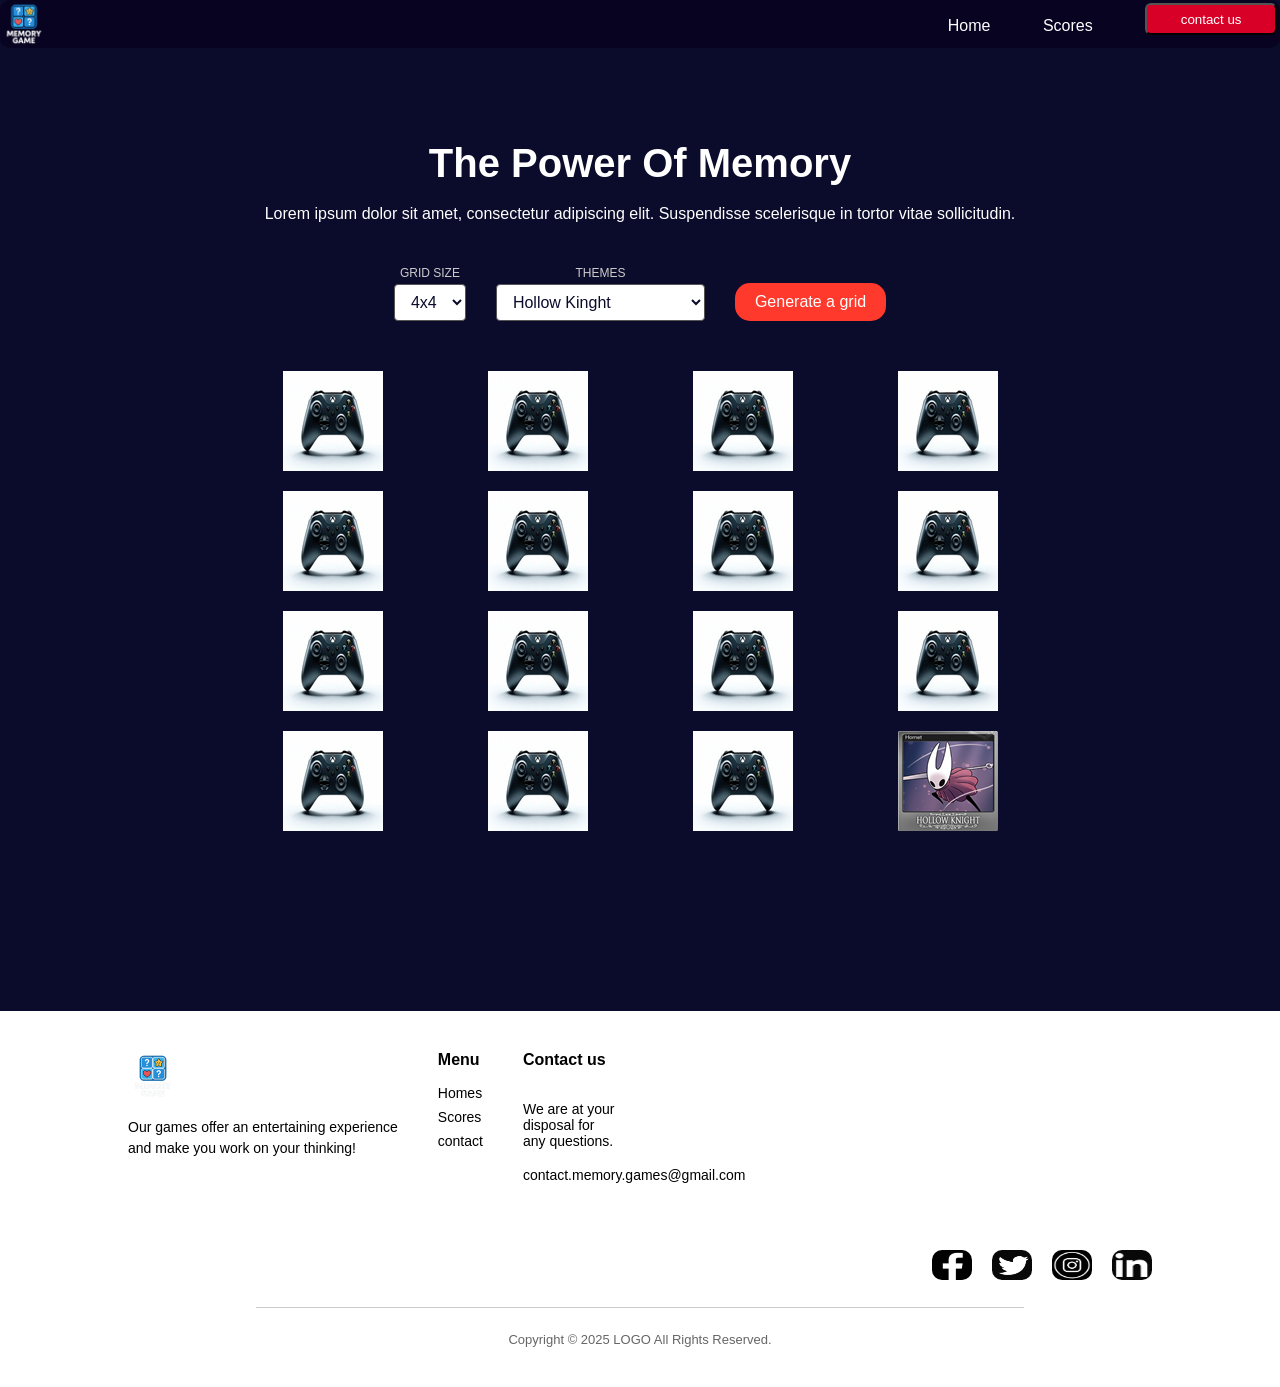
==== games.html @ c45e847d "Base" ====
<!DOCTYPE HTML>
<html lang="en">
<head>
	<meta charset="utf-8">
    <meta name="viewport" content="width=device-width, initial-scale=1.0">
	<link rel="stylesheet" href="assets/css/styleg.css">
	<title>Games</title>
</head>
<body>	
    <!-- header start (start at the top)-->
    <header>
        <img src="assets/images/logo_memory.png" alt="logo">
            <div class="nav-container">
                <table>
                    <thead>
                        <th><a href="index.html"> Home</a></th> <!-- redirection to home page-->
                        <th id="spaceh">_____</th>
                        <th><a href="scores.html"> Scores</a></th> <!-- redirection to scores page-->
                        <th id="spaceh">_____</th>
                        <th><button><a href="Contact.html"> contact us</a></button></th> <!-- redirection to contact page-->
                    </thead>
                </table>
            </div>
        </header>
    <!-- header end -->
        <!-- memory.html -->
    <section class="memory-game">
        <h1>The Power Of Memory</h1>
        <p>
        Lorem ipsum dolor sit amet, consectetur adipiscing elit.  
        Suspendisse scelerisque in tortor vitae sollicitudin.
        </p>

        <div class="controls">
            <div class="control">
                <label for="grid-size">GRID SIZE</label>
                <select id="grid-size">
                    <option value="4x4">4x4</option>
                </select>
            </div>

            <div class="control">
                <label for="theme">THEMES</label>
                <select id="theme">
                    <option value="game">Hollow Kinght</option>
                    <option value="game">Hollow Kinght Silksong</option>
                    <option value="game">Ori </option>
                </select>
            </div>
            <button id="generate-btn">Generate a grid</button>
        </div>
        <div class="grid">
            <!-- 16 cartes blanches -->
            <div class="card">
                <img src="assets/images/memory_Card.jpg"alt="">
            </div>
            <div class="card">
                <img src="assets/images/memory_Card.jpg"alt="">
            </div>
            <div class="card">
                <img src="assets/images/memory_Card.jpg"alt="">
            </div>
            <div class="card">
                <img src="assets/images/memory_Card.jpg"alt="">
            </div>
            <div class="card">
                <img src="assets/images/memory_Card.jpg"alt="">
            </div>
            <div class="card">
                <img src="assets/images/memory_Card.jpg"alt="">
            </div>
            <div class="card">
                <img src="assets/images/memory_Card.jpg"alt="">
            </div>
            <div class="card">
                <img src="assets/images/memory_Card.jpg"alt="">
            </div>
            <div class="card">
                <img src="assets/images/memory_Card.jpg"alt="">
            </div>
            <div class="card">
                <img src="assets/images/memory_Card.jpg"alt="">
            </div>
            <div class="card">
                <img src="assets/images/memory_Card.jpg"alt="">
            </div>
            <div class="card">
                <img src="assets/images/memory_Card.jpg"alt="">
            </div>
            <div class="card">
                <img src="assets/images/memory_Card.jpg"alt="">
            </div>
            <div class="card">
                <img src="assets/images/memory_Card.jpg"alt="">
            </div>
            <div class="card">
                <img src="assets/images/memory_Card.jpg" alt="">
            </div>
            <div class="card">
                <img src="assets/images/HK.png"alt="">
            </div>
      </div>
    <img class="fake" src="assets/images/fake_morceaux.png" alt="">
    </section>
        <footer>
        <div class="fhead">
            <div class="tabl0">
                <img src="assets/images/logo_memory.png" alt="Logo" id="logo">
                <p>Our games offer an entertaining experience<br /> and make you work on your thinking!</p>     
            </div>
            <div class="tabl1">
                <h4>Menu</h4>
                <a href="index.html">Homes</a>
                <a href="scores.html">Scores</a>
                <a href="contact.html">contact</a>
            </div>

            <div class="tabl2">
                <h4>Contact us</h4><br />
                <span>We are at your<br />disposal for<br /> any questions.</span>
                <br />
                <p>contact.memory.games@gmail.com</p>
                <br />
            </div>
        </div>

        <div id="links">
            <a href="https://www.facebook.com/profile.php?id=61581419054379"><img src="assets/images/facebook_logo.png"   alt="Facebook"  class="linka"></a>
            <a href="https://x.com/MemoryContact"><img src="assets/images/twitter_logo.png"    alt="Twitter"   class="linka"></a>
            <a href="https://www.instagram.com/contact.memory.games/"><img src="assets/images/instagram_logo.png"  alt="Instagram" class="linka"></a>
            <a href="https://www.linkedin.com/in/memory-games-168488388/"><img src="assets/images/linkedin_logo.png"   alt="LinkedIn"  class="linka"></a>
        </div>

        <hr>

        <div id="endf">
            <span>Copyright © 2025 LOGO All Rights Reserved.</span>
        </div>
    </footer>
</body>
</html>
---- assets/css/styleg.css ----
/*start header*/
/*header background*/
header{
    background-color: rgb(7, 3, 32);
    justify-content: space-between;
    display: flex;
    width: 1,321.77px;
    height: 47.64px;
    border-radius: 10px;
}
/*button color*/
header button{

    background-color: rgb(216, 0, 39, 1);
    color: rgb(255, 255, 255);
    width: 131.77px;
    height: 32.17px;
    border-radius: 6px;
}
/*text modifications*/
header a{
    color: rgb(255, 255, 255);
    text-decoration: none;
    font-family: "Arial", sans-serif;
    font-weight: normal;
}
/*button text*/
header button p{
    text-align: center;
    margin-top: 6px;
    font-family: "Arial", sans-serif;
}

/*alignement*/
header th{
    vertical-align: bottom;
}
/*space between button*/
#spaceh{
    color: rgb(7, 3, 32);
}

/*end header*/
/* memory.css */
body {
  margin: 0;
  background-color: #0b0b2b;
  color: white;
  font-family: Arial, sans-serif;
}
.fake{
  display: flex;
  margin-top: 20px;
}
.memory-game {
  max-width: 800px;
  margin: 0 auto;
  padding: 60px 20px;
  text-align: center;
}

.memory-game h1 {
  font-size: 2.5rem;
  margin-bottom: 16px;
}

.memory-game p {
  font-size: 1rem;
  margin-bottom: 40px;
  line-height: 1.5;
}

.controls {
  display: flex;
  justify-content: center;
  align-items: flex-end;
  gap: 30px;
  margin-bottom: 50px;
}

.control label {
  display: block;
  font-size: 0.75rem;
  color: #ccc;
  margin-bottom: 4px;
  text-transform: uppercase;
}

.control select {
  padding: 8px 12px;
  border: 1px solid #555;
  border-radius: 4px;
  background: white;
  color: #0b0b2b;
  font-size: 1rem;
}

#generate-btn {
  padding: 10px 20px;
  background-color: #ff392b;
  border: none;
  border-radius: 15px;
  color: white;
  font-size: 1rem;
  cursor: pointer;
  transition: 0.2s;
}

#generate-btn:hover {
  background-color: #e82e24;
}

.grid {
  display: grid;
  grid-template-columns: repeat(4, 1fr);
  gap: 20px;
  justify-items: center;
}

.card {
  width: 100px;
  height: 100px;
  background: white;
  border-radius: 8px;
  cursor: pointer;
  transition: transform 0.2s;
}

.card:hover {
  transform: scale(1.05);
}
/* footer général */
footer {
  margin-top: 100px;
  width: 100%;
  background-color: white;
  padding: 40px 0;
  font-family: Arial, sans-serif;
  font-size: 14px;
  color: black;
}

/* conteneur des colonnes */
.fhead {
  display: flex;
  align-items: flex-start;
  justify-content: flex-start; /* items collés à gauche */
  gap: 40px;                    /* écart entre les colonnes */
  padding: 0 10%;               /* padding latéral pour centrer tout ça */
  margin-bottom: 40px;
}

/* colonne logo + texte */
.tabl0 {
  max-width: 300px;
}

.tabl0 #logo {
  display: block;
  height: 50px;
  margin-bottom: 16px;
}

.tabl0 p {
  line-height: 1.5;
  margin: 0;
}

/* colonnes Menu et Contact */
.tabl1,
.tabl2 {
  display: flex;
  flex-direction: column;
  align-items: flex-start;
  max-width: 200px;
}

.tabl1 h4{
  margin-left: auto;
}

.tabl1 h4,.tabl2 h4 {
  display: block;
  color: black !important;
  font-size: 16px;
  margin: 0 0 16px;
}

.tabl2 h4 {
  margin: 0 0 16px 0;
  font-size: 16px;
}

.tabl1 a {
  display: block;
  margin-bottom: 8px;
}

.tabl2 p {
  margin: 0 0 8px 0;
  line-height: 1.5;
}

/* liens généraux */
footer a {
  color: black !important;
  text-decoration: none;
}

/* séparation */
footer hr {
  border: none;
  border-top: 1px solid #ccc;
  margin: 0 20% 24px;
}

/* icônes sociales */
#links {
  display: flex;
  justify-content: flex-end;
  gap: 20px;
  padding: 0 10%;  /* même padding que .fhead pour garder l’alignement */
  margin-bottom: 24px;

}

.linka {
  width: 40px;
  height: 30px;
  border-radius: 10px;
  transition: transform 0.3s;
}

.linka:hover {
  transform: scale(1.2);
}

/* copyright */
#endf {
  text-align: center;
  font-size: 13px;
  color: #666;
}
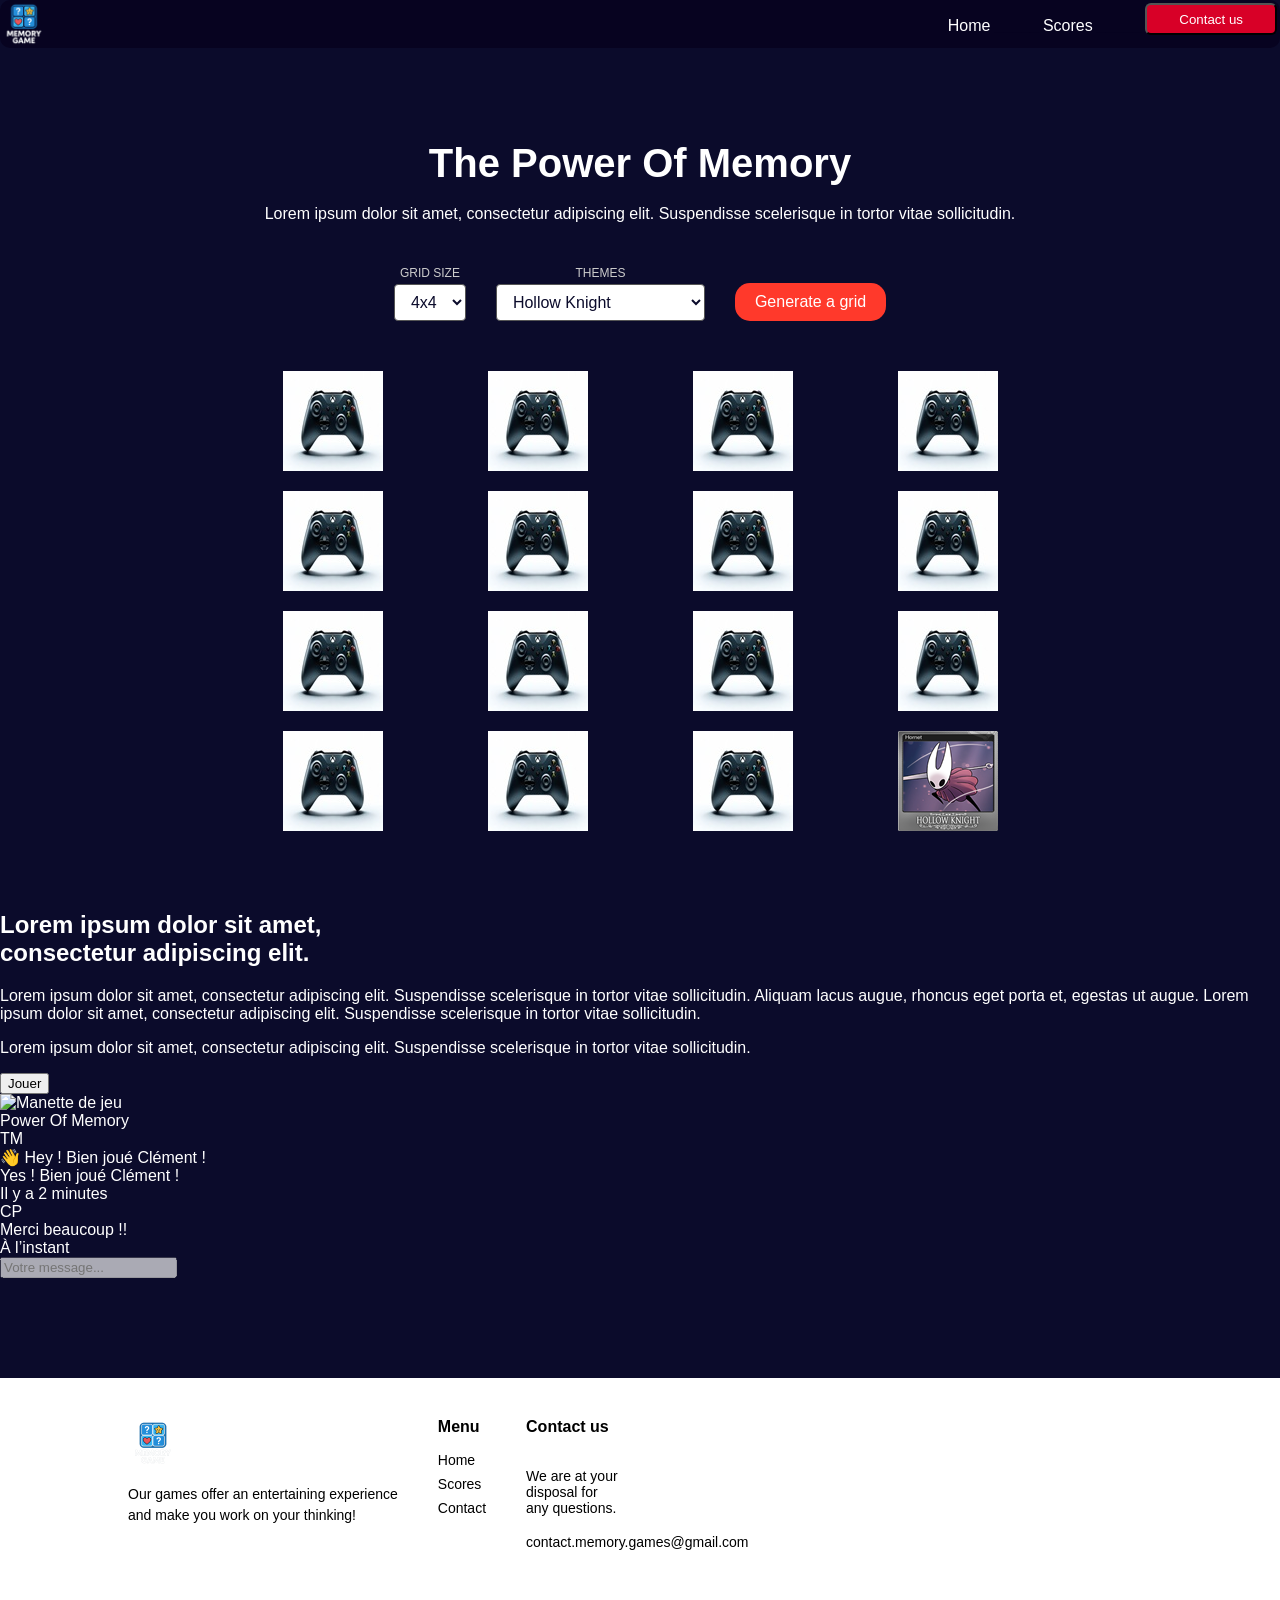
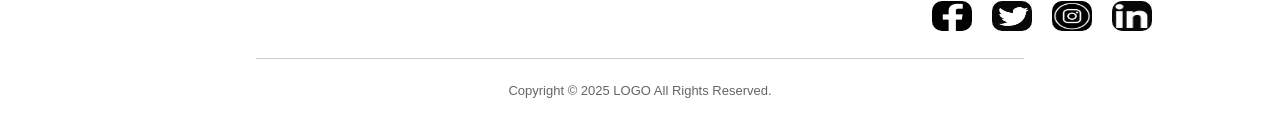
==== commit e8736905: "Ajout de la tchatbox" ====
--- a/games.html
+++ b/games.html
@@ -1,29 +1,29 @@
 <!DOCTYPE HTML>
 <html lang="en">
 <head>
-	<meta charset="utf-8">
+    <meta charset="utf-8">
     <meta name="viewport" content="width=device-width, initial-scale=1.0">
-	<link rel="stylesheet" href="assets/css/styleg.css">
-	<title>Games</title>
+    <link rel="stylesheet" href="assets/css/styleg.css">
+    <title>Games</title>
 </head>
-<body>	
-    <!-- header start (start at the top)-->
+<body>  
+    <!-- header start -->
     <header>
         <img src="assets/images/logo_memory.png" alt="logo">
-            <div class="nav-container">
-                <table>
-                    <thead>
-                        <th><a href="index.html"> Home</a></th> <!-- redirection to home page-->
-                        <th id="spaceh">_____</th>
-                        <th><a href="scores.html"> Scores</a></th> <!-- redirection to scores page-->
-                        <th id="spaceh">_____</th>
-                        <th><button><a href="Contact.html"> contact us</a></button></th> <!-- redirection to contact page-->
-                    </thead>
-                </table>
-            </div>
-        </header>
-    <!-- header end -->
-        <!-- memory.html -->
+        <div class="nav-container">
+            <table>
+                <thead>
+                    <th><a href="index.html">Home</a></th>
+                    <th id="spaceh">_____</th>
+                    <th><a href="scores.html">Scores</a></th>
+                    <th id="spaceh">_____</th>
+                    <th><button><a href="Contact.html">Contact us</a></button></th>
+                </thead>
+            </table>
+        </div>
+    </header>
+
+    <!-- memory.html -->
     <section class="memory-game">
         <h1>The Power Of Memory</h1>
         <p>
@@ -42,93 +42,105 @@
             <div class="control">
                 <label for="theme">THEMES</label>
                 <select id="theme">
-                    <option value="game">Hollow Kinght</option>
-                    <option value="game">Hollow Kinght Silksong</option>
-                    <option value="game">Ori </option>
+                    <option value="game">Hollow Knight</option>
+                    <option value="game">Hollow Knight Silksong</option>
+                    <option value="game">Ori</option>
                 </select>
             </div>
             <button id="generate-btn">Generate a grid</button>
         </div>
+
         <div class="grid">
             <!-- 16 cartes blanches -->
-            <div class="card">
-                <img src="assets/images/memory_Card.jpg"alt="">
+            <div class="card"><img src="assets/images/memory_Card.jpg" alt=""></div>
+            <div class="card"><img src="assets/images/memory_Card.jpg" alt=""></div>
+            <div class="card"><img src="assets/images/memory_Card.jpg" alt=""></div>
+            <div class="card"><img src="assets/images/memory_Card.jpg" alt=""></div>
+            <div class="card"><img src="assets/images/memory_Card.jpg" alt=""></div>
+            <div class="card"><img src="assets/images/memory_Card.jpg" alt=""></div>
+            <div class="card"><img src="assets/images/memory_Card.jpg" alt=""></div>
+            <div class="card"><img src="assets/images/memory_Card.jpg" alt=""></div>
+            <div class="card"><img src="assets/images/memory_Card.jpg" alt=""></div>
+            <div class="card"><img src="assets/images/memory_Card.jpg" alt=""></div>
+            <div class="card"><img src="assets/images/memory_Card.jpg" alt=""></div>
+            <div class="card"><img src="assets/images/memory_Card.jpg" alt=""></div>
+            <div class="card"><img src="assets/images/memory_Card.jpg" alt=""></div>
+            <div class="card"><img src="assets/images/memory_Card.jpg" alt=""></div>
+            <div class="card"><img src="assets/images/memory_Card.jpg" alt=""></div>
+            <div class="card"><img src="assets/images/HK.png" alt=""></div>
+        </div>
+    </section>
+
+<!-- SECTION IMAGE + CHATBOX FINALE -->
+<section class="game-presentation">
+    <div class="presentation-text">
+        <h2>Lorem ipsum dolor sit amet,<br>consectetur adipiscing elit.</h2>
+        <p>
+            Lorem ipsum dolor sit amet, consectetur adipiscing elit.
+            Suspendisse scelerisque in tortor vitae sollicitudin.
+            Aliquam lacus augue, rhoncus eget porta et, egestas ut augue.
+            Lorem ipsum dolor sit amet, consectetur adipiscing elit.
+            Suspendisse scelerisque in tortor vitae sollicitudin.
+        </p>
+        <p>
+            Lorem ipsum dolor sit amet, consectetur adipiscing elit.
+            Suspendisse scelerisque in tortor vitae sollicitudin.
+        </p>
+        <button class="play-btn">Jouer</button>
+    </div>
+
+    <div class="presentation-image">
+        <img src="assets/images/manette.png" alt="Manette de jeu" class="gamepad">
+        <div class="chatbox">
+            <div class="chat-header">Power Of Memory</div>
+            <div class="chat-body">
+                <div class="message left">
+                    <span class="sender">TM</span>
+                    <div class="bubble">👋 Hey ! Bien joué Clément !</div>
+                </div>
+                <div class="message right">
+                    <div class="bubble red">Yes ! Bien joué Clément !</div>
+                    <span class="time">Il y a 2 minutes</span>
+                </div>
+                <div class="message left">
+                    <span class="sender">CP</span>
+                    <div class="bubble">Merci beaucoup !!</div>
+                    <span class="time">À l’instant</span>
+                </div>
             </div>
-            <div class="card">
-                <img src="assets/images/memory_Card.jpg"alt="">
+            <div class="chat-input">
+                <input type="text" placeholder="Votre message..." disabled>
             </div>
-            <div class="card">
-                <img src="assets/images/memory_Card.jpg"alt="">
-            </div>
-            <div class="card">
-                <img src="assets/images/memory_Card.jpg"alt="">
-            </div>
-            <div class="card">
-                <img src="assets/images/memory_Card.jpg"alt="">
-            </div>
-            <div class="card">
-                <img src="assets/images/memory_Card.jpg"alt="">
-            </div>
-            <div class="card">
-                <img src="assets/images/memory_Card.jpg"alt="">
-            </div>
-            <div class="card">
-                <img src="assets/images/memory_Card.jpg"alt="">
-            </div>
-            <div class="card">
-                <img src="assets/images/memory_Card.jpg"alt="">
-            </div>
-            <div class="card">
-                <img src="assets/images/memory_Card.jpg"alt="">
-            </div>
-            <div class="card">
-                <img src="assets/images/memory_Card.jpg"alt="">
-            </div>
-            <div class="card">
-                <img src="assets/images/memory_Card.jpg"alt="">
-            </div>
-            <div class="card">
-                <img src="assets/images/memory_Card.jpg"alt="">
-            </div>
-            <div class="card">
-                <img src="assets/images/memory_Card.jpg"alt="">
-            </div>
-            <div class="card">
-                <img src="assets/images/memory_Card.jpg" alt="">
-            </div>
-            <div class="card">
-                <img src="assets/images/HK.png"alt="">
-            </div>
-      </div>
-    <img class="fake" src="assets/images/fake_morceaux.png" alt="">
-    </section>
-        <footer>
+        </div>
+    </div>
+</section>
+
+    <!-- Footer -->
+    <footer>
         <div class="fhead">
             <div class="tabl0">
                 <img src="assets/images/logo_memory.png" alt="Logo" id="logo">
-                <p>Our games offer an entertaining experience<br /> and make you work on your thinking!</p>     
+                <p>Our games offer an entertaining experience<br />and make you work on your thinking!</p>     
             </div>
             <div class="tabl1">
                 <h4>Menu</h4>
-                <a href="index.html">Homes</a>
+                <a href="index.html">Home</a>
                 <a href="scores.html">Scores</a>
-                <a href="contact.html">contact</a>
+                <a href="contact.html">Contact</a>
             </div>
-
             <div class="tabl2">
                 <h4>Contact us</h4><br />
-                <span>We are at your<br />disposal for<br /> any questions.</span>
+                <span>We are at your<br />disposal for<br />any questions.</span>
                 <br />
                 <p>contact.memory.games@gmail.com</p>
-                <br />
             </div>
         </div>
 
         <div id="links">
-            <a href="https://www.facebook.com/profile.php?id=61581419054379"><img src="assets/images/facebook_logo.png"   alt="Facebook"  class="linka"></a>
-            <a href="https://x.com/MemoryContact"><img src="assets/images/twitter_logo.png"    alt="Twitter"   class="linka"></a>
-            <a href="https://www.instagram.com/contact.memory.games/"><img src="assets/images/instagram_logo.png"  alt="Instagram" class="linka"></a>
-            <a href="https://www.linkedin.com/in/memory-games-168488388/"><img src="assets/images/linkedin_logo.png"   alt="LinkedIn"  class="linka"></a>
+            <a href="https://www.facebook.com/profile.php?id=61581419054379"><img src="assets/images/facebook_logo.png" alt="Facebook" class="linka"></a>
+            <a href="https://x.com/MemoryContact"><img src="assets/images/twitter_logo.png" alt="Twitter" class="linka"></a>
+            <a href="https://www.instagram.com/contact.memory.games/"><img src="assets/images/instagram_logo.png" alt="Instagram" class="linka"></a>
+            <a href="https://www.linkedin.com/in/memory-games-168488388/"><img src="assets/images/linkedin_logo.png" alt="LinkedIn" class="linka"></a>
         </div>
 
         <hr>
